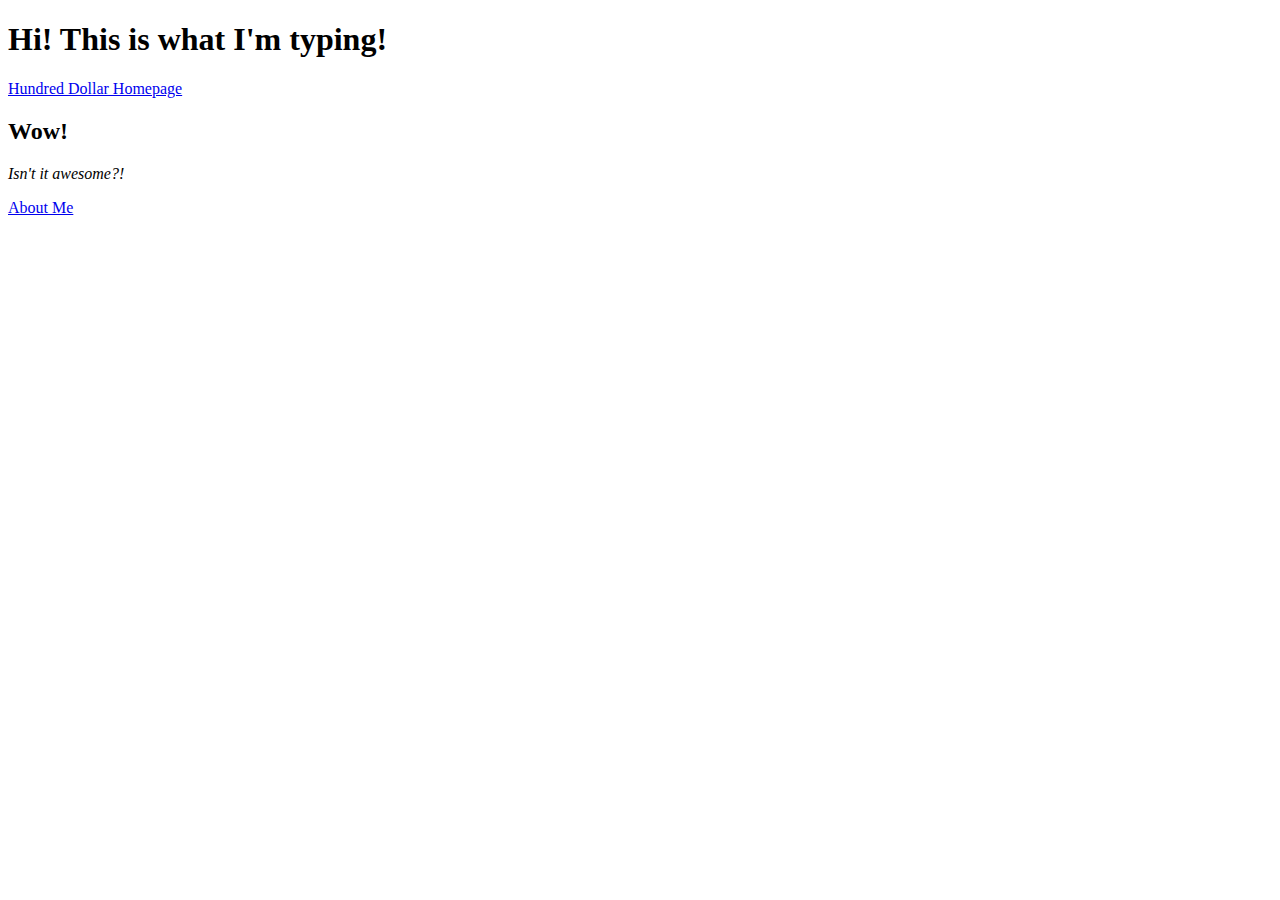
==== index.html @ c86b2c30 "Update index.html" ====
<!DOCTYPE html>
<html>
<head>
    <title> My Awesome Website </title>
<!-- SEO optimization, stuff that is behind the scenes, metadata, when you search on Google this is what comes up as the description -->
</head>
<body>
    <!-- This is header level 1 -->
    <h1>Hi! This is what I'm typing!</h1>
    <a href="home.html">Hundred Dollar Homepage</a>
        <h2>Wow!</h2>
        <!-- this is header lever two! -->
    <p><em>Isn't it awesome?!</em></p>
    <p>
        <a href="about.html">About Me<a>
    </p>
</body>
</html>
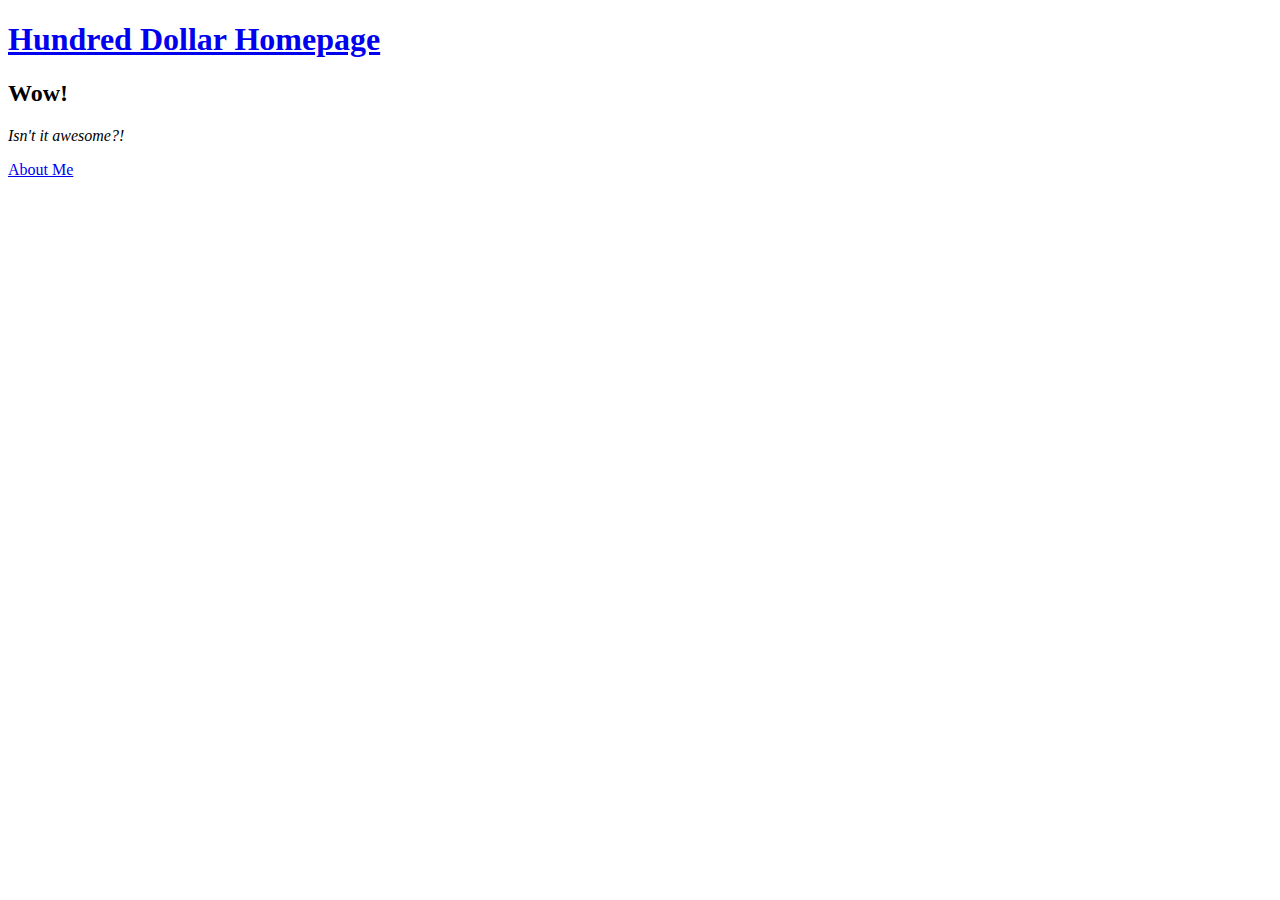
==== commit 3c25d3c3: "Added dollar" ====
--- a/index.html
+++ b/index.html
@@ -6,15 +6,15 @@
 </head>
 <body>
     <!-- This is header level 1 -->
-    <h1>Hi! This is what I'm typing!</h1>
+    <h1>
     <a href="home.html">Hundred Dollar Homepage</a>
         <h2>Wow!</h2>
         <!-- this is header lever two! -->
+    </h1>
     <p><em>Isn't it awesome?!</em></p>
+    <a img="dollar.jpeg"></a>
     <p>
         <a href="about.html">About Me<a>
     </p>
 </body>
-</html>
-
-
+</html>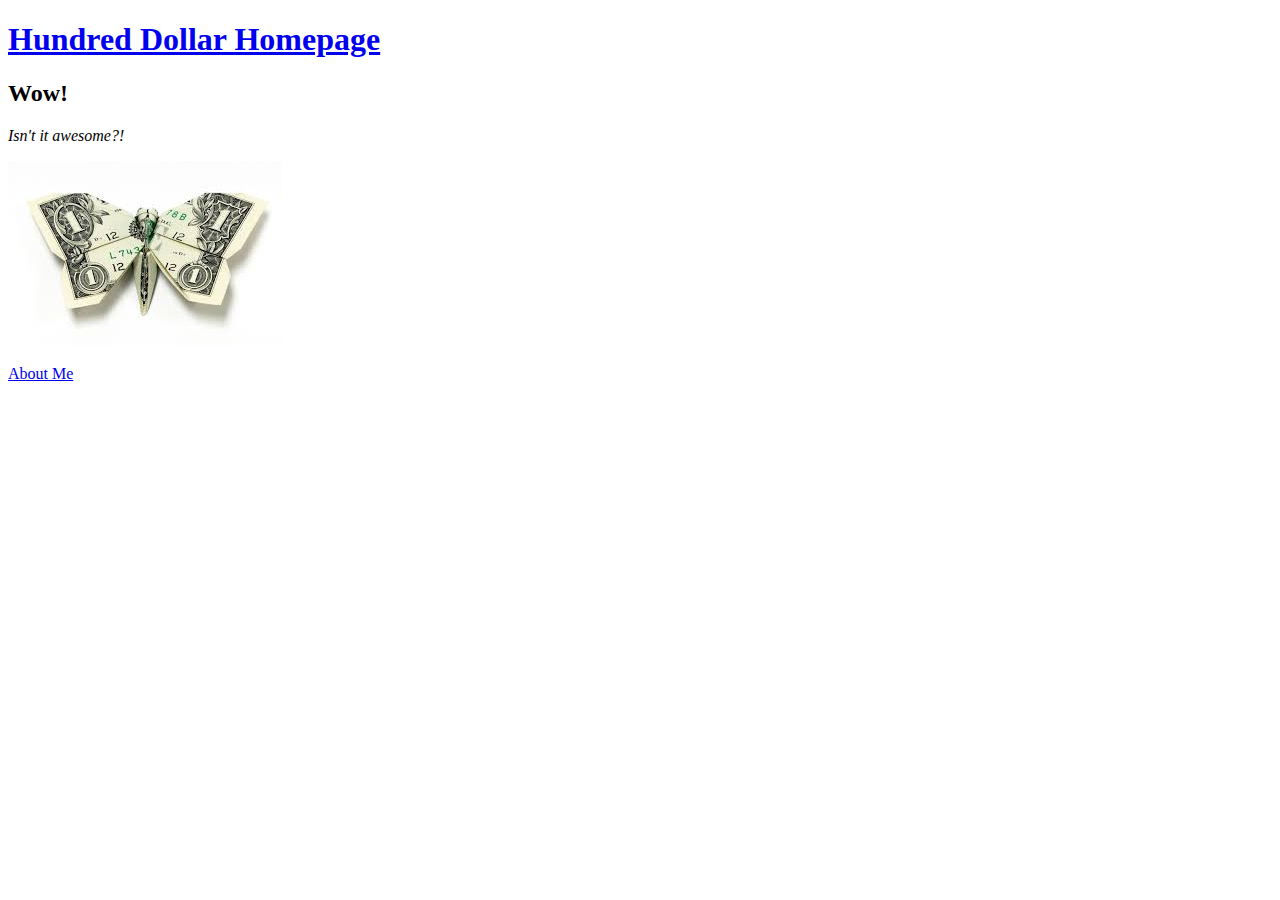
==== commit c55530c5: "Fixed image" ====
--- a/index.html
+++ b/index.html
@@ -12,9 +12,9 @@
         <!-- this is header lever two! -->
     </h1>
     <p><em>Isn't it awesome?!</em></p>
-    <a img="dollar.jpeg"></a>
+     <img src="dollar.jpeg">
     <p>
-        <a href="about.html">About Me<a>
+        <a href="about.html">About Me</a>
     </p>
 </body>
 </html>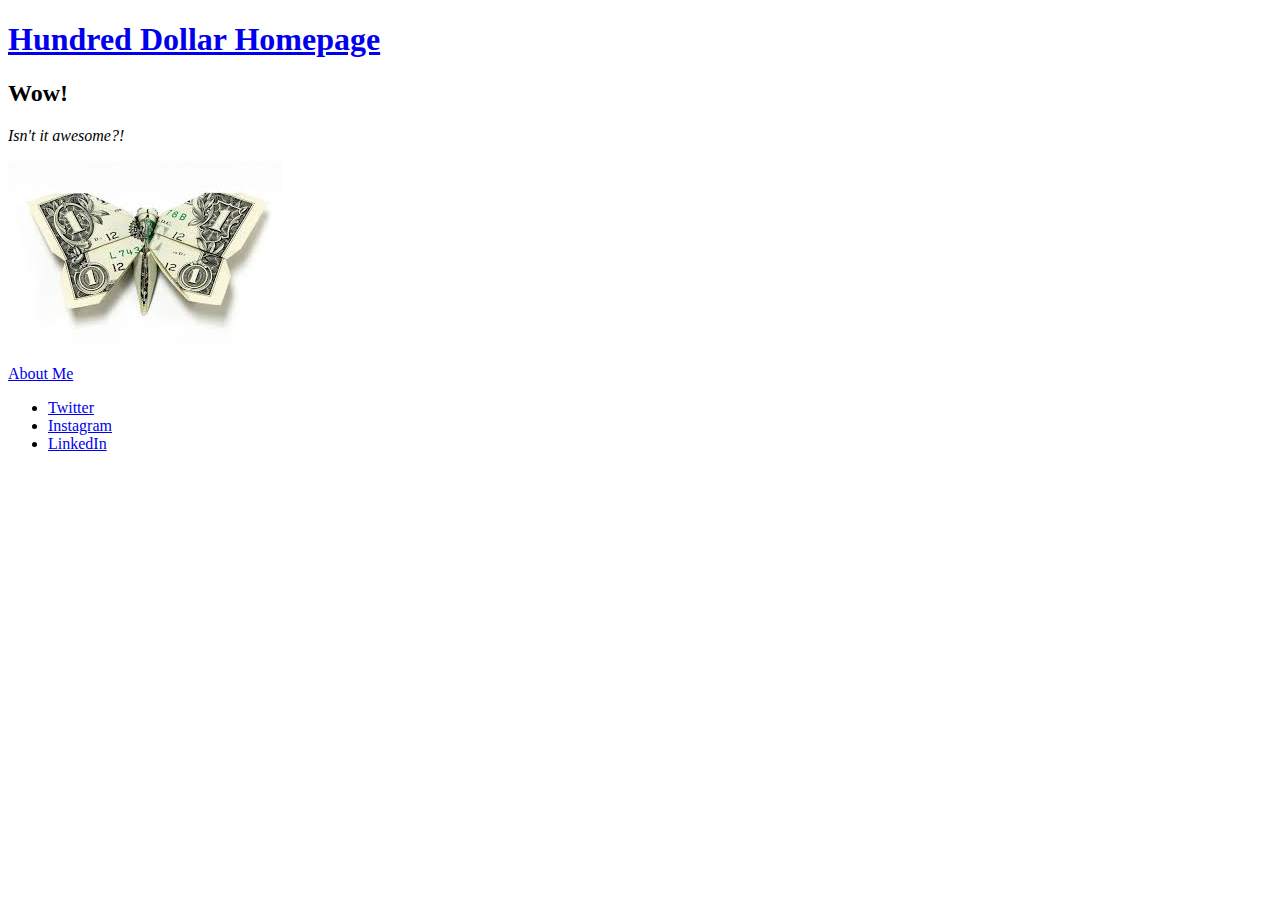
==== commit beb57292: "Added links" ====
--- a/index.html
+++ b/index.html
@@ -15,6 +15,12 @@
      <img src="dollar.jpeg">
     <p>
         <a href="about.html">About Me</a>
+        <ul>
+            <li> <a href="http://twitter.com/johnferry">Twitter</a> </li>
+            <li> <a href="http://instagram.com/johntferry/">Instagram</a> </li>
+            <li> <a href="https://www.linkedin.com/in/johntferry/">LinkedIn</a> </li>
+        </ul>
     </p>
+
 </body>
 </html>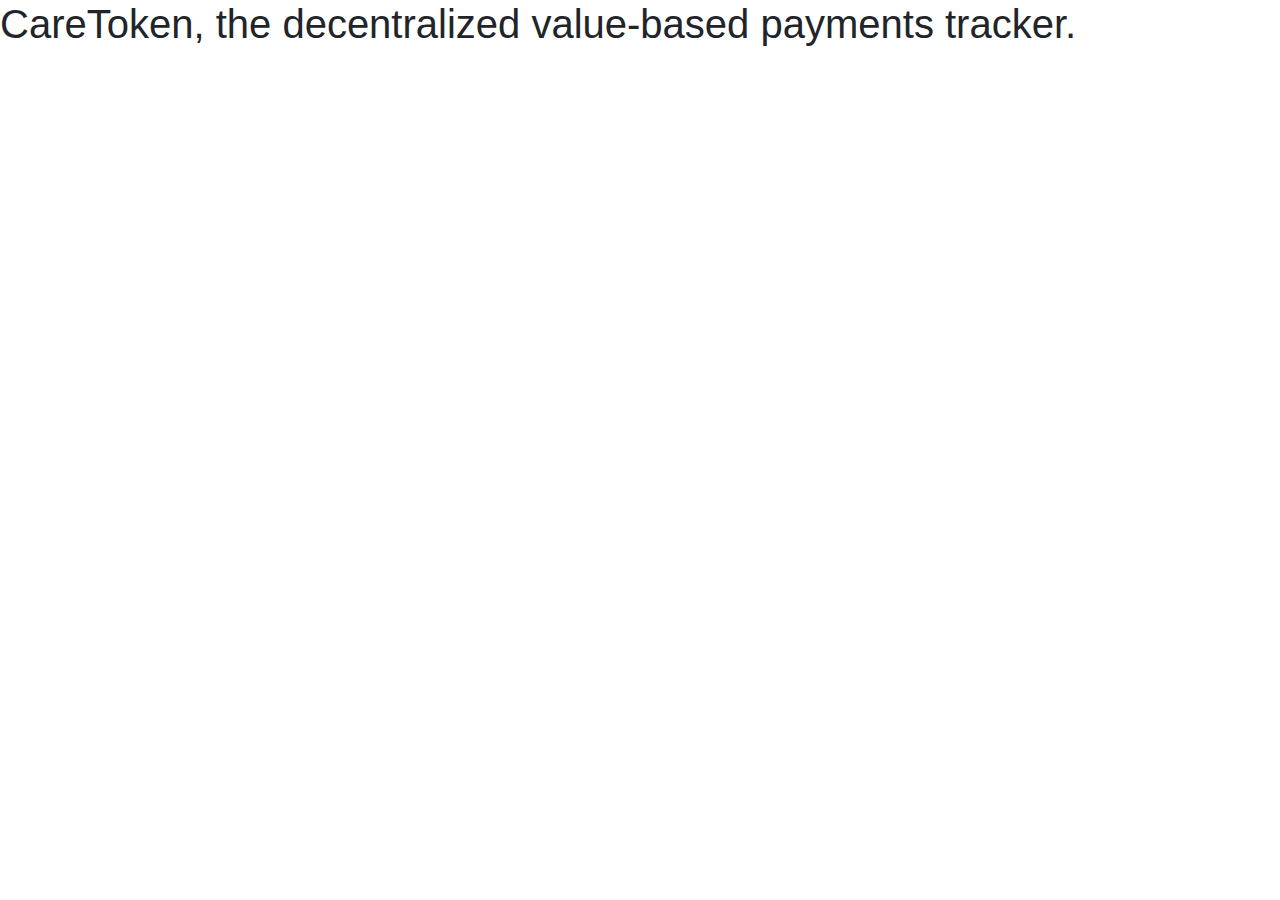
==== commit 53f9e288: "New Page" ====
--- a/index.html
+++ b/index.html
@@ -1,26 +1,22 @@
-<!DOCTYPE html>
-<html>
-<head>
-    <title> My Awesome Website </title>
-<!-- SEO optimization, stuff that is behind the scenes, metadata, when you search on Google this is what comes up as the description -->
-</head>
-<body>
-    <!-- This is header level 1 -->
-    <h1>
-    <a href="home.html">Hundred Dollar Homepage</a>
-        <h2>Wow!</h2>
-        <!-- this is header lever two! -->
-    </h1>
-    <p><em>Isn't it awesome?!</em></p>
-     <img src="dollar.jpeg">
-    <p>
-        <a href="about.html">About Me</a>
-        <ul>
-            <li> <a href="http://twitter.com/johnferry">Twitter</a> </li>
-            <li> <a href="http://instagram.com/johntferry/">Instagram</a> </li>
-            <li> <a href="https://www.linkedin.com/in/johntferry/">LinkedIn</a> </li>
-        </ul>
-    </p>
+<!doctype html>
+<html lang="en">
+  <head>
+    <!-- Required meta tags -->
+    <meta charset="utf-8">
+    <meta name="viewport" content="width=device-width, initial-scale=1, shrink-to-fit=no">
 
-</body>
+    <!-- Bootstrap CSS -->
+    <link rel="stylesheet" href="https://stackpath.bootstrapcdn.com/bootstrap/4.4.1/css/bootstrap.min.css" integrity="sha384-Vkoo8x4CGsO3+Hhxv8T/Q5PaXtkKtu6ug5TOeNV6gBiFeWPGFN9MuhOf23Q9Ifjh" crossorigin="anonymous">
+
+    <title>CareToken</title>
+  </head>
+  <body>
+    <h1>CareToken, the decentralized value-based payments tracker.</h1>
+
+    <!-- Optional JavaScript -->
+    <!-- jQuery first, then Popper.js, then Bootstrap JS -->
+    <script src="https://code.jquery.com/jquery-3.4.1.slim.min.js" integrity="sha384-J6qa4849blE2+poT4WnyKhv5vZF5SrPo0iEjwBvKU7imGFAV0wwj1yYfoRSJoZ+n" crossorigin="anonymous"></script>
+    <script src="https://cdn.jsdelivr.net/npm/popper.js@1.16.0/dist/umd/popper.min.js" integrity="sha384-Q6E9RHvbIyZFJoft+2mJbHaEWldlvI9IOYy5n3zV9zzTtmI3UksdQRVvoxMfooAo" crossorigin="anonymous"></script>
+    <script src="https://stackpath.bootstrapcdn.com/bootstrap/4.4.1/js/bootstrap.min.js" integrity="sha384-wfSDF2E50Y2D1uUdj0O3uMBJnjuUD4Ih7YwaYd1iqfktj0Uod8GCExl3Og8ifwB6" crossorigin="anonymous"></script>
+  </body>
 </html>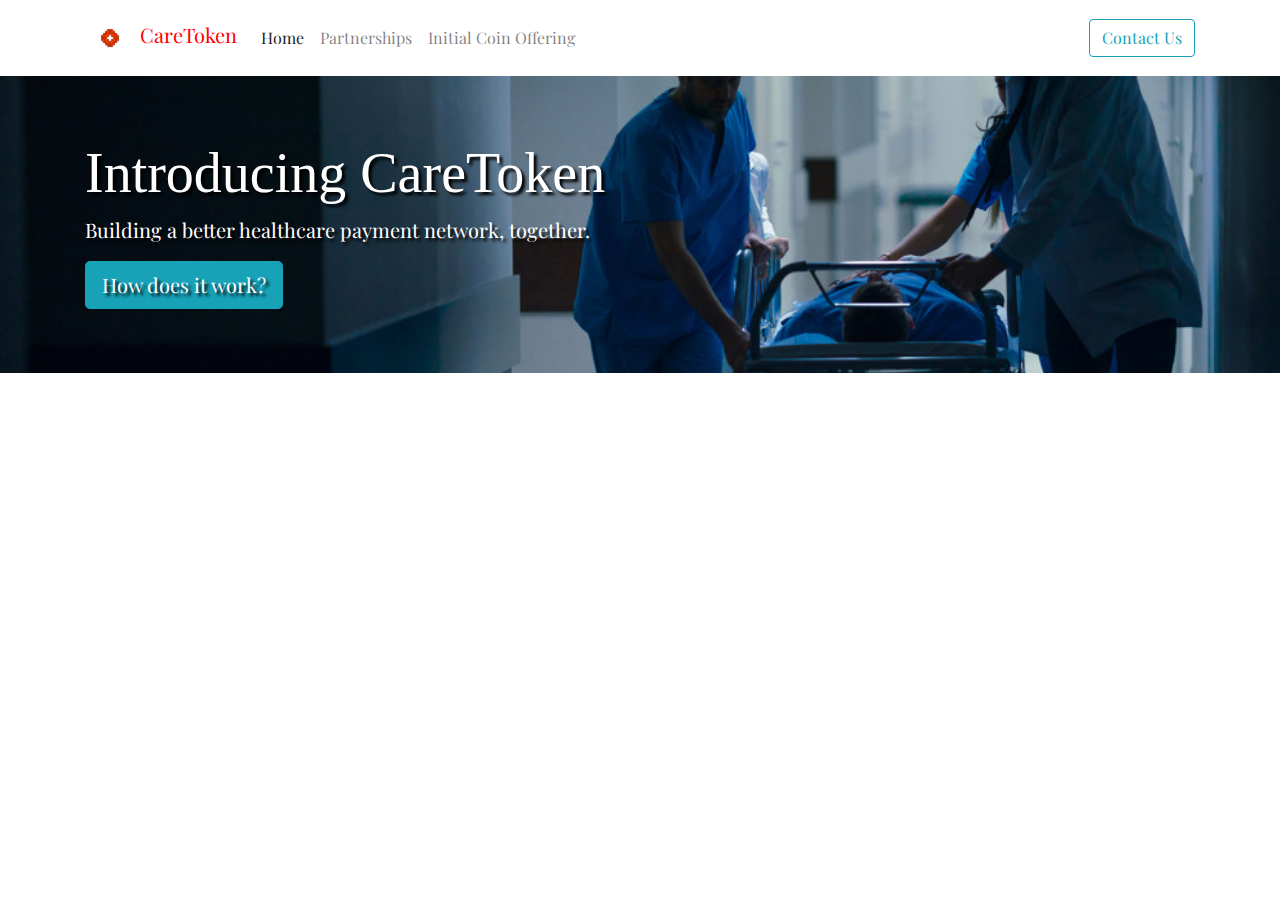
==== commit 874418a2: "CareToken Basics" ====
--- a/index.html
+++ b/index.html
@@ -5,14 +5,55 @@
     <meta charset="utf-8">
     <meta name="viewport" content="width=device-width, initial-scale=1, shrink-to-fit=no">
 
+    <!-- Google Fonts -->
+    <link href="https://fonts.googleapis.com/css?family=Playfair+Display|Raleway|Roboto+Slab|Permanent+Marker&display=swap" rel="stylesheet">
+    
+    <!-- Font Awesome -->
+    <link rel="stylesheet" href="https://use.fontawesome.com/releases/v5.6.3/css/all.css" integrity="sha384-UHRtZLI+pbxtHCWp1t77Bi1L4ZtiqrqD80Kn4Z8NTSRyMA2Fd33n5dQ8lWUE00s/" crossorigin="anonymous">
+
     <!-- Bootstrap CSS -->
     <link rel="stylesheet" href="https://stackpath.bootstrapcdn.com/bootstrap/4.4.1/css/bootstrap.min.css" integrity="sha384-Vkoo8x4CGsO3+Hhxv8T/Q5PaXtkKtu6ug5TOeNV6gBiFeWPGFN9MuhOf23Q9Ifjh" crossorigin="anonymous">
+
+    <!-- My own CSS -->
+    <link rel="stylesheet" href="styles.css">
 
     <title>CareToken</title>
   </head>
   <body>
-    <h1>CareToken, the decentralized value-based payments tracker.</h1>
-
+    <nav class="navbar navbar-expand-lg navbar-light">
+        <div class="container">
+          <a class="navbar-brand" href="index.html">
+            <img src="logo.png" class="d-inline-block align-middle">
+            CareToken
+          </a>
+          <button class="navbar-toggler" type="button" data-toggle="collapse" data-target="#navbarNavAltMarkup" aria-controls="navbarNavAltMarkup" aria-expanded="false" aria-label="Toggle navigation">
+            <span class="navbar-toggler-icon"></span>
+          </button>
+          <div class="collapse navbar-collapse" id="navbarNavAltMarkup">
+            <!-- The "ml-auto" means - set the left margin as high as you can, automatically -->
+            <!-- This causes the links to move to the right -->
+            <!-- https://getbootstrap.com/docs/4.4/utilities/flex/#auto-margins -->
+            <div class="navbar-nav mr-auto">
+              <a class="nav-item nav-link active" href="index.html">Home <span class="sr-only">(current)</span></a>
+              <a class="nav-item nav-link" href="partnerships.html">Partnerships</a>
+              <a class="nav-item nav-link" href="ico.html">Initial Coin Offering</a>
+            </div>
+            <div class="navbar-nav ml-auto">
+              <a class="btn btn-outline-info" href="contact.html">Contact Us</a>
+            </div>
+          </div>
+        </div>
+      </nav>
+  
+      <!-- Full width Jumbotron -->
+      <!-- https://getbootstrap.com/docs/4.4/components/jumbotron/ -->
+      <div class="jumbotron jumbotron-fluid">
+        <div class="container">
+          <h1 class="display-4">Introducing CareToken</h1 class="display-4">
+          <p class="lead">Building a better healthcare payment network, together.</p>
+          <a class="btn btn-info btn-lg" href="ico.html" role="button">How does it work?</a>
+        </div>
+      </div>
     <!-- Optional JavaScript -->
     <!-- jQuery first, then Popper.js, then Bootstrap JS -->
     <script src="https://code.jquery.com/jquery-3.4.1.slim.min.js" integrity="sha384-J6qa4849blE2+poT4WnyKhv5vZF5SrPo0iEjwBvKU7imGFAV0wwj1yYfoRSJoZ+n" crossorigin="anonymous"></script>
--- a/styles.css
+++ b/styles.css
@@ -0,0 +1,61 @@
+/* Typography */
+body {
+    /* Everything is Playfair Display */
+    font-family: 'Playfair Display', serif;
+  }
+  /* Except we're using more specific rules to override the headlines */
+  h1, h2, h3, h4, h5, h6 {
+    font-family: 'Roboto', serif;
+  }
+  .navbar-brand img {
+    width: 50px;
+    height: 50px;
+  }
+  .navbar-light .navbar-brand {
+    color: red;
+  }
+  
+  /* Navbar background color */
+  .navbar {
+    background-color: white;
+  }
+  
+  /* Jumbotron background and font styles */
+  /* Notice that I'm using all of the background CSS rules on the CSS cheat sheet */
+  .jumbotron {
+    /* Background */
+    background-attachment: scroll;
+    background-image: url(hospital.jpg);
+    background-repeat: no-repeat;
+    background-size: cover;
+  
+    /* Fonts */
+    /* The text-shadow helps the white text stand out better on a darker background */
+    color: white;
+    text-shadow: 3px 3px 3px black;
+  }
+  
+  /* The background color of the "testimonials" part */
+  .testimonials {
+    background-color: #eeeeee;
+  }
+  
+  /* The size of the testimonials images */
+  .media img {
+    width: 64px;
+    height: 64px;
+  }
+  
+  /* The pricing */
+  .pricing {
+    background-color: #181818;
+  }
+  .pricing h1 {
+    font-family: 'Permanent Marker', cursive;
+    color: #cccccc;
+  }
+  
+  /* The footer */
+  .footer img {
+    width: 100px;
+  }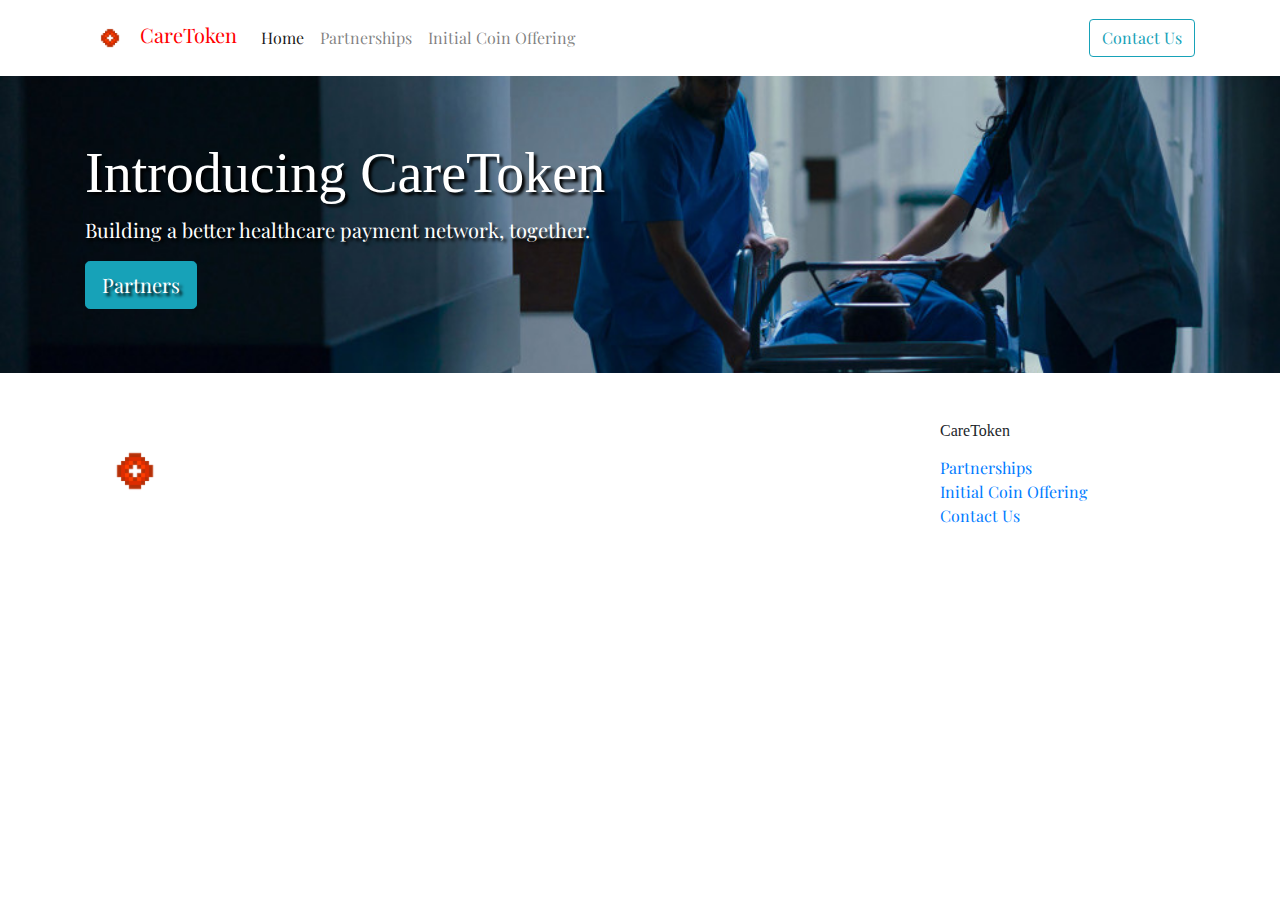
==== commit 27ad1722: "Sheets" ====
--- a/index.html
+++ b/index.html
@@ -17,7 +17,7 @@
     <!-- My own CSS -->
     <link rel="stylesheet" href="styles.css">
 
-    <title>CareToken</title>
+    <title>CareToken | Home</title>
   </head>
   <body>
     <nav class="navbar navbar-expand-lg navbar-light">
@@ -45,15 +45,32 @@
         </div>
       </nav>
   
-      <!-- Full width Jumbotron -->
+    <!-- Full width Jumbotron -->
       <!-- https://getbootstrap.com/docs/4.4/components/jumbotron/ -->
       <div class="jumbotron jumbotron-fluid">
         <div class="container">
           <h1 class="display-4">Introducing CareToken</h1 class="display-4">
           <p class="lead">Building a better healthcare payment network, together.</p>
-          <a class="btn btn-info btn-lg" href="ico.html" role="button">How does it work?</a>
+          <a class="btn btn-info btn-lg" href="ico.html" role="button">Partners</a>
         </div>
       </div>
+      <div class="container footer">
+        <div class="row my-5">
+          <div class="col-sm-6">
+            <img src="logo.png">
+          </div>
+          <div class="col-sm-3">
+          <!-- Spacer -->
+
+          </div>
+          <div class="col-sm-3">
+            <h6>CareToken</h6>
+            <ul class="list-unstyled mt-3">
+              <li><a href="partnerships.html">Partnerships</a></li>
+              <li><a href="ico.html">Initial Coin Offering</a></li>
+              <li><a href="contact.html">Contact Us</a></li>
+            </ul>
+          </div>
     <!-- Optional JavaScript -->
     <!-- jQuery first, then Popper.js, then Bootstrap JS -->
     <script src="https://code.jquery.com/jquery-3.4.1.slim.min.js" integrity="sha384-J6qa4849blE2+poT4WnyKhv5vZF5SrPo0iEjwBvKU7imGFAV0wwj1yYfoRSJoZ+n" crossorigin="anonymous"></script>
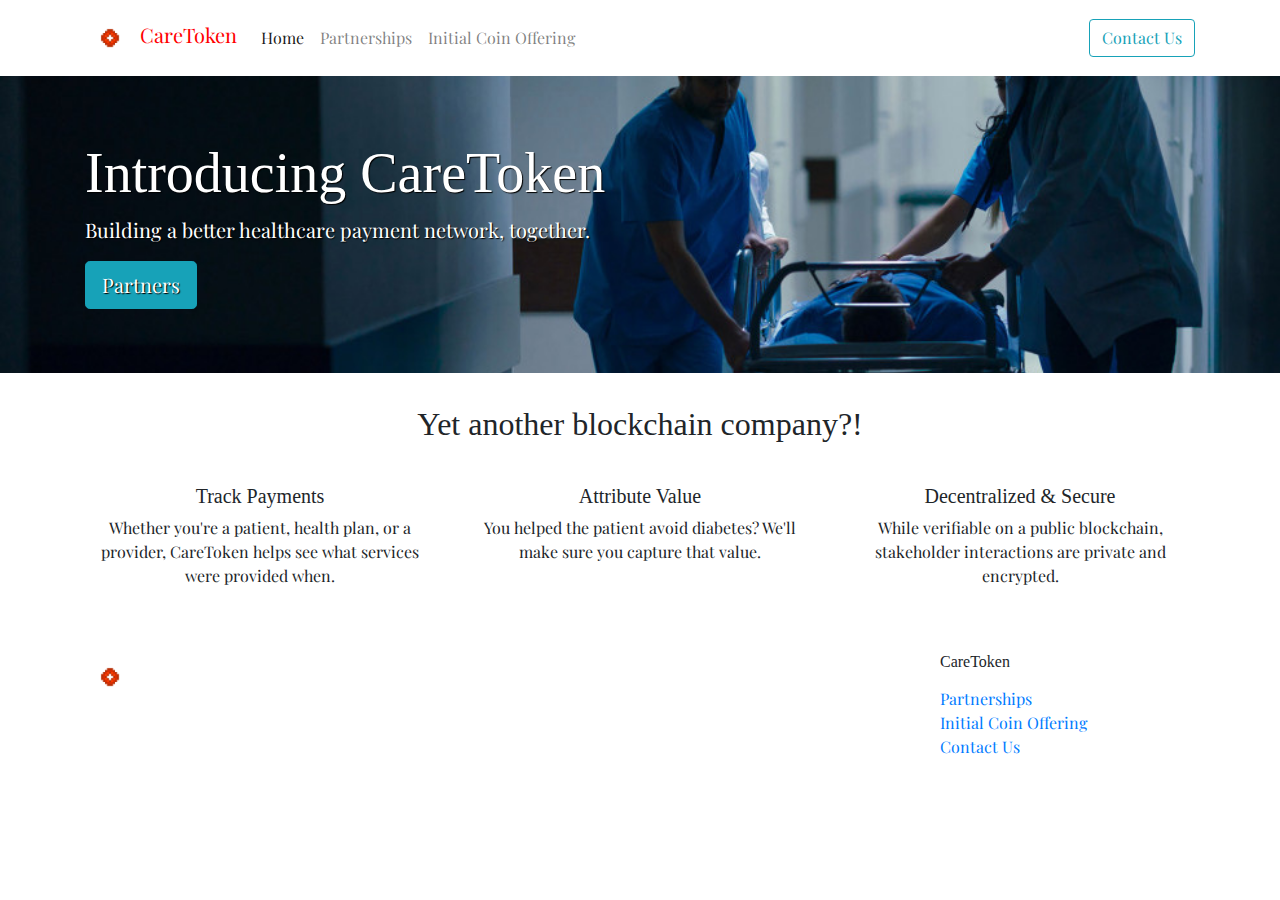
==== commit 5996e271: "ICO page updated" ====
--- a/index.html
+++ b/index.html
@@ -51,7 +51,34 @@
         <div class="container">
           <h1 class="display-4">Introducing CareToken</h1 class="display-4">
           <p class="lead">Building a better healthcare payment network, together.</p>
-          <a class="btn btn-info btn-lg" href="ico.html" role="button">Partners</a>
+          <a class="btn btn-info btn-lg" href="partnerships.html" role="button">Partners</a>
+        </div>
+      </div>
+    <div class="container">
+        <div class="row">
+          <div class="col text-center">
+            <h2>Yet another blockchain company?!</h2>
+          </div>
+        </div>
+        <!-- An example of Bootstrap's spacing utility classes -->
+        <!-- https://getbootstrap.com/docs/4.4/utilities/spacing/#how-it-works -->
+        <!-- The "mt-4" gives you more margin on top, responsively -->
+        <div class="row mt-4">
+          <div class="col-sm-4 text-center">
+            <h1><i class="fas fa-stethoscope"></i></h1>
+            <h5>Track Payments</h5>
+            <p>Whether you're a patient, health plan, or a provider, CareToken helps see what services were provided when.</p>
+          </div>
+          <div class="col-sm-4 text-center">
+            <h1><i class="fas fa-funnel-dollar"></i></h1>
+            <h5>Attribute Value</h5>
+            <p>You helped the patient avoid diabetes? We'll make sure you capture that value.</p>
+          </div>
+          <div class="col-sm-4 text-center">
+            <h1><i class="fas fa-shield-alt"></i></h1>
+            <h5>Decentralized & Secure</h5>
+            <p>While verifiable on a public blockchain, stakeholder interactions are private and encrypted.</p>
+          </div>
         </div>
       </div>
       <div class="container footer">
@@ -61,7 +88,6 @@
           </div>
           <div class="col-sm-3">
           <!-- Spacer -->
-
           </div>
           <div class="col-sm-3">
             <h6>CareToken</h6>
--- a/styles.css
+++ b/styles.css
@@ -3,7 +3,6 @@
     /* Everything is Playfair Display */
     font-family: 'Playfair Display', serif;
   }
-  /* Except we're using more specific rules to override the headlines */
   h1, h2, h3, h4, h5, h6 {
     font-family: 'Roboto', serif;
   }
@@ -19,9 +18,6 @@
   .navbar {
     background-color: white;
   }
-  
-  /* Jumbotron background and font styles */
-  /* Notice that I'm using all of the background CSS rules on the CSS cheat sheet */
   .jumbotron {
     /* Background */
     background-attachment: scroll;
@@ -29,33 +25,11 @@
     background-repeat: no-repeat;
     background-size: cover;
   
-    /* Fonts */
-    /* The text-shadow helps the white text stand out better on a darker background */
     color: white;
-    text-shadow: 3px 3px 3px black;
-  }
-  
-  /* The background color of the "testimonials" part */
-  .testimonials {
-    background-color: #eeeeee;
-  }
-  
-  /* The size of the testimonials images */
-  .media img {
-    width: 64px;
-    height: 64px;
-  }
-  
-  /* The pricing */
-  .pricing {
-    background-color: #181818;
-  }
-  .pricing h1 {
-    font-family: 'Permanent Marker', cursive;
-    color: #cccccc;
+    text-shadow: 1px 1px 1px black;
   }
   
   /* The footer */
   .footer img {
-    width: 100px;
+    width: 50px;
   }